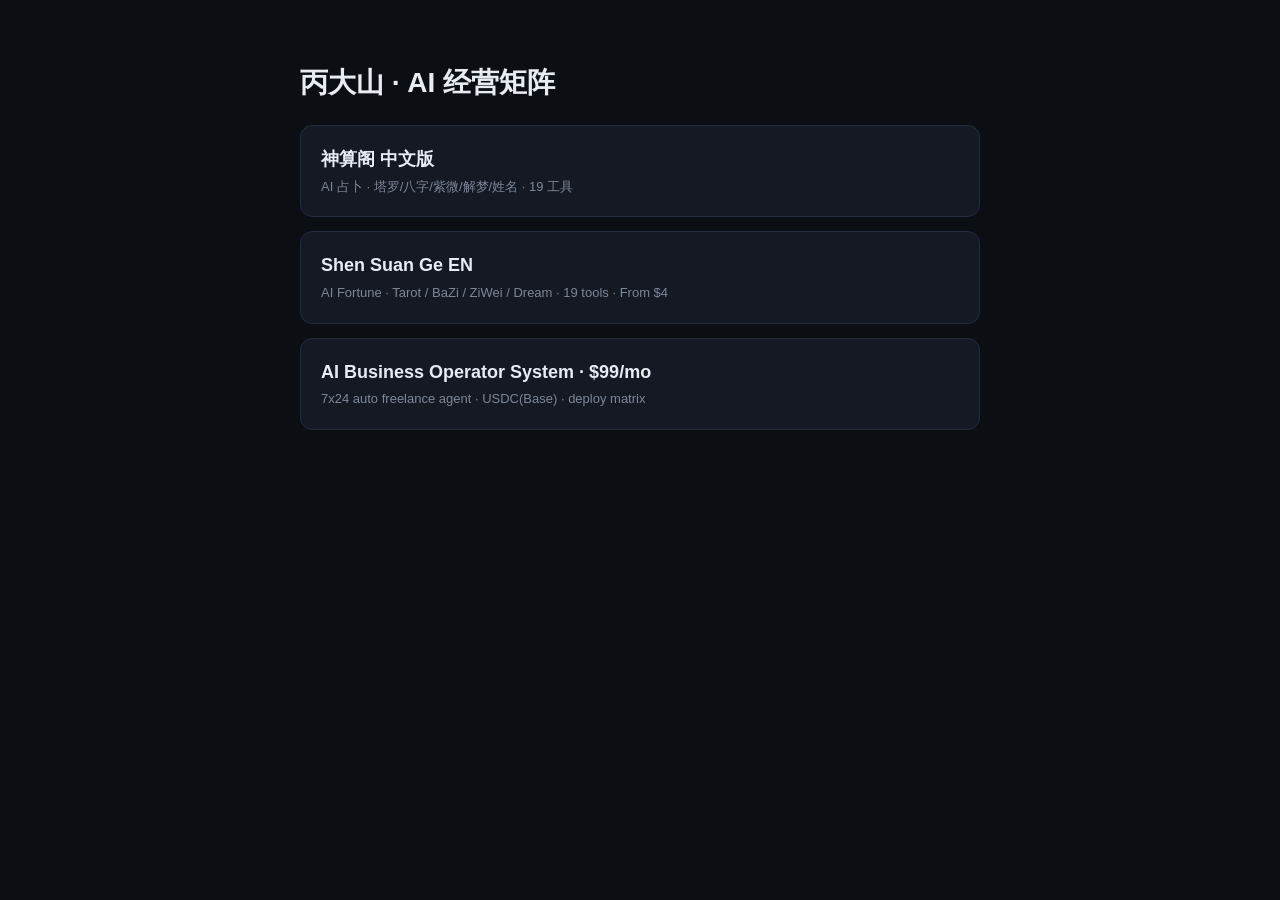
==== index.html @ bb67bf74 "deploy $(date)" ====
<!DOCTYPE html><html lang="zh"><head><meta charset="utf-8"><meta name="viewport" content="width=device-width,initial-scale=1"><title>Barnyard Shen Suan Ge · 丙大山神算阁</title><style>body{background:#0b0e13;color:#e7ecf3;font:14px/1.7 sans-serif;padding:40px 16px;max-width:680px;margin:0 auto}.a{display:block;background:#141924;border:1px solid #232c3b;border-radius:12px;padding:18px 20px;margin:14px 0;text-decoration:none;color:#e7ecf3}.a b{font-size:18px}.a span{color:#7d8798;font-size:13px}</style></head><body><h1>丙大山 · AI 经营矩阵</h1>
<a class="a" href="zh/"><b>神算阁 中文版</b><br><span>AI 占卜 · 塔罗/八字/紫微/解梦/姓名 · 19 工具</span></a>
<a class="a" href="en/"><b>Shen Suan Ge EN</b><br><span>AI Fortune · Tarot / BaZi / ZiWei / Dream · 19 tools · From $4</span></a>
<a class="a" href="buy/ai-worker.html"><b>AI Business Operator System · $99/mo</b><br><span>7x24 auto freelance agent · USDC(Base) · deploy matrix</span></a>
</body></html>
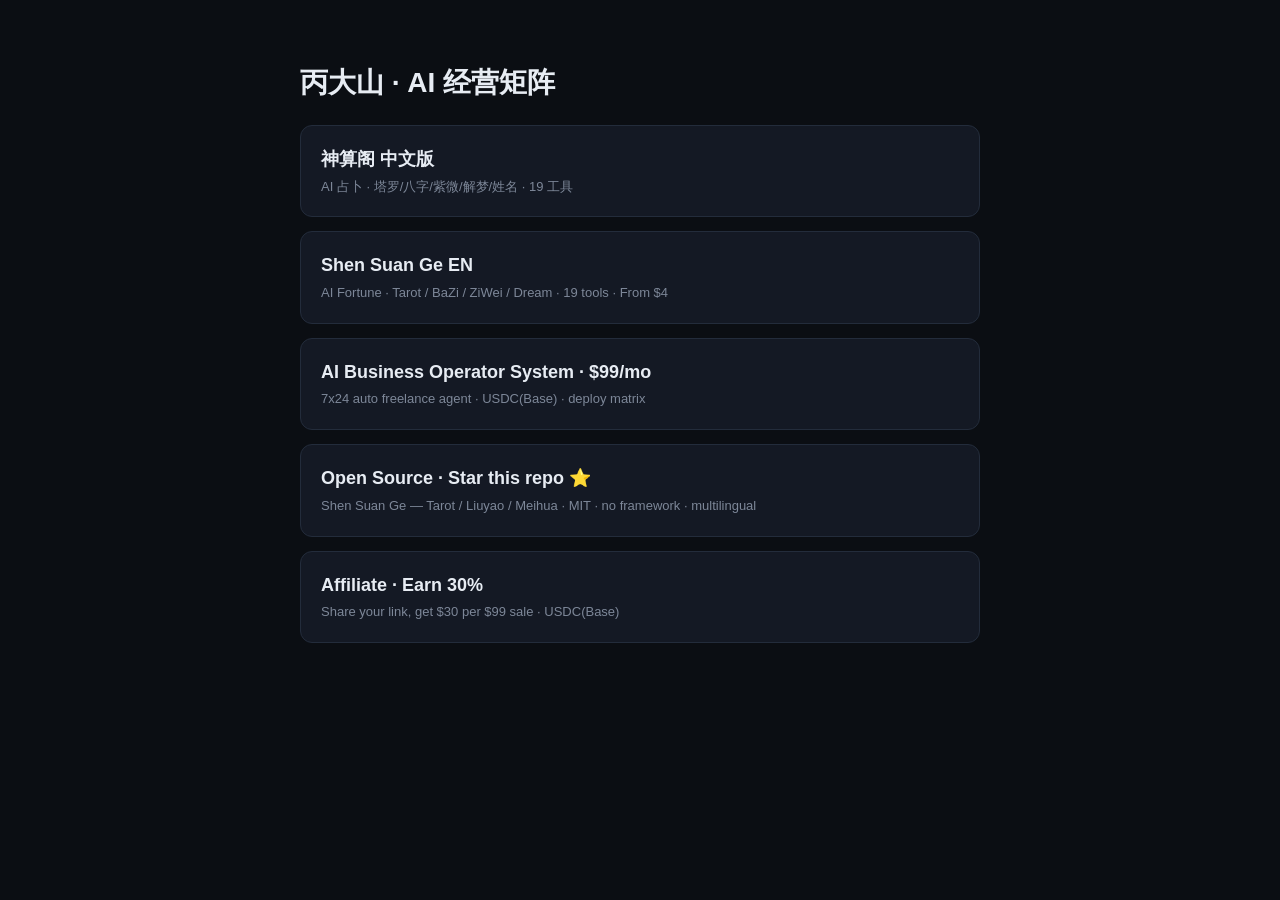
==== commit 1e631a20: "deploy 2026-09-12T11:39:51.112Z" ====
--- a/index.html
+++ b/index.html
@@ -2,4 +2,6 @@
 <a class="a" href="zh/"><b>神算阁 中文版</b><br><span>AI 占卜 · 塔罗/八字/紫微/解梦/姓名 · 19 工具</span></a>
 <a class="a" href="en/"><b>Shen Suan Ge EN</b><br><span>AI Fortune · Tarot / BaZi / ZiWei / Dream · 19 tools · From $4</span></a>
 <a class="a" href="buy/ai-worker.html"><b>AI Business Operator System · $99/mo</b><br><span>7x24 auto freelance agent · USDC(Base) · deploy matrix</span></a>
+<a class="a" href="https://github.com/breezesamuel/shenge-app"><b>Open Source · Star this repo ⭐</b><br><span>Shen Suan Ge — Tarot / Liuyao / Meihua · MIT · no framework · multilingual</span></a>
+<a class="a" href="buy/affiliate.html"><b>Affiliate · Earn 30%</b><br><span>Share your link, get $30 per $99 sale · USDC(Base)</span></a>
 </body></html>
